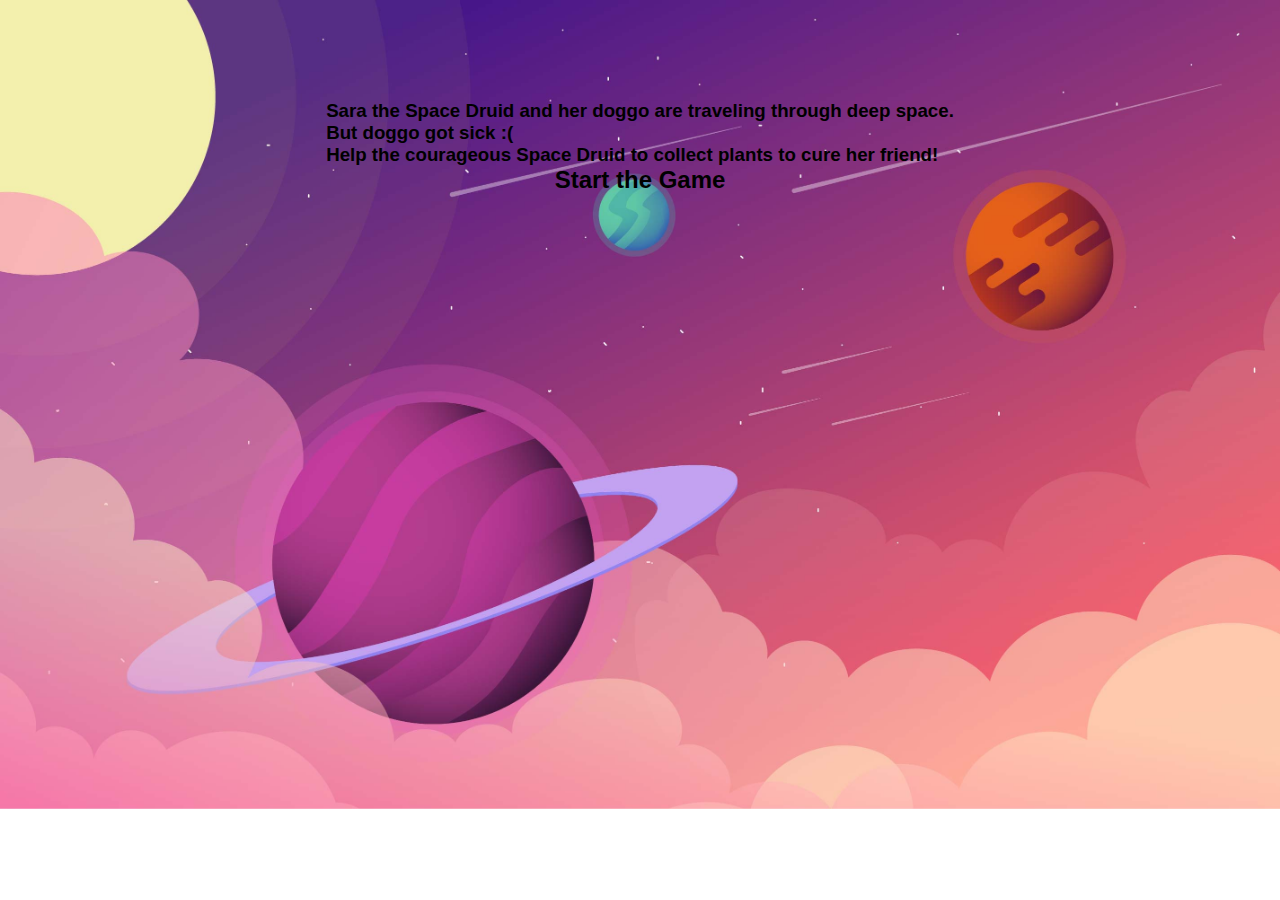
==== index.html @ ef80bd57 "added style and fixed bugs" ====
<!DOCTYPE html>
<html lang="en">
<head>
    <meta charset="UTF-8">
    <meta http-equiv="X-UA-Compatible" content="IE=edge">
    <meta name="viewport" content="width=device-width, initial-scale=1.0">
    <link rel="stylesheet" href="./styles/style.css">
    <title>Start</title>
</head>
<body id="start-game">

        

        <h3 id="h3-start-game">Sara the Space Druid and her doggo are traveling through deep space. <br> 
        But doggo got sick :( <br>
        Help the courageous Space Druid to collect plants to cure her friend!</h3>

        <h2><a id="h2-start-game" href="./playgame.html"> Start the Game </a></h2>
     
    
</body>
</html>
---- styles/style.css ----
@font-face {
    font-family: 'Stigo', sans-serif;
    src: url("http://fonts.cdnfonts.com/css/stigo");
  }


* {
    padding : 0;
    margin : 0;
}

#start-game {
    background-image: url(/media/T_17-01.jpg);
    display: flex;
    justify-content: center;
    align-items: center;
    background-size: 100%;
    background-repeat: no-repeat;
    flex-direction: column;
    font-family: 'Stigo', sans-serif;


    

} 

#main-game{
    display: flex;
    width: 725px;
    height: 715px;
    border: 1px solid black;
    overflow: hidden;
    position: absolute;
    margin: 1em;
    left: 50px;
    background-image: url(/media/vecteezy1.jpg);
    background-repeat: no-repeat;
    background-size:cover;
    margin: 5px solid black;

    
    
}
#main-game-body{
    display: flex;
    justify-content: center;
    background-color: black;
    background-size: 100%;
    background-repeat: no-repeat;
}

#player{
    position: absolute;
    border-radius: 50%;
    overflow: hidden;
    background-image: url(/media/run6.png);
    background-repeat: no-repeat;
    background-size:contain 
    }

#enemy{
    position: absolute;
    background-image: url("/media/skeleton-animation_01.png");
    background-size: 100%;
    background-repeat: no-repeat;
 }
   
.flower{
    background-image: url(/media/Leaf\ icon-04.png);
    background-size: 100%;
     background-repeat: no-repeat;
    position: absolute;
 }

 #points {
    width: 200px;
    height: 220px;
    background-color: rgb(243, 234, 109);
    border: 2px solid rgb(189, 212, 120);
    position: fixed;
    left: 797px;
    display: flex;
    justify-content: center;
    align-items: center;
    font-size: 50px;
    text-shadow: 1px 1px 2px rgb(255, 255, 255), 0 0 25px blue, 0 0 5px darkblue;
    border-radius: 10px 50px 20px;
    border:4px double rgb(242, 104, 255);
    font-family: 'Games', sans-serif;
    src: url ("http://fonts.cdnfonts.com/css/games")




 }
    


a, h1 {
    text-decoration-line: none;
    color: black;
    font-family: 'Stigo', sans-serif;


}

.enemyExtra {
    position: absolute;
    background-color: rgb(199, 53, 16);
}




#link {
    margin-top: 200px;
    text-align: center;
    right: 80px;
    text-decoration: dashed;
    color: rgb(255, 0, 149);
    font-family: 'Stigo', sans-serif;


}

#laika {
    width: 200px;
    height: 150px;
     background-image: url(/media/Laika.jpeg);
     background-size: 100%;
     background-repeat: no-repeat;
     border: 2px solid black;
     border-radius: 50%;

}

#gameover-div{

    display:flex;
    justify-content: center;
    align-items: center;
    flex-direction: column;
    background-image: url(/media/fd2487ab6bf23a6ae4ac2748e7266f22.jpeg);
    background-size: 100%;

}
h2 {
    color: rgb(230, 25, 25);
    font-family: 'Stigo', sans-serif;

}

#h3-start-game{

    margin-top: 100px;
    font-family: 'Stigo', sans-serif;

}
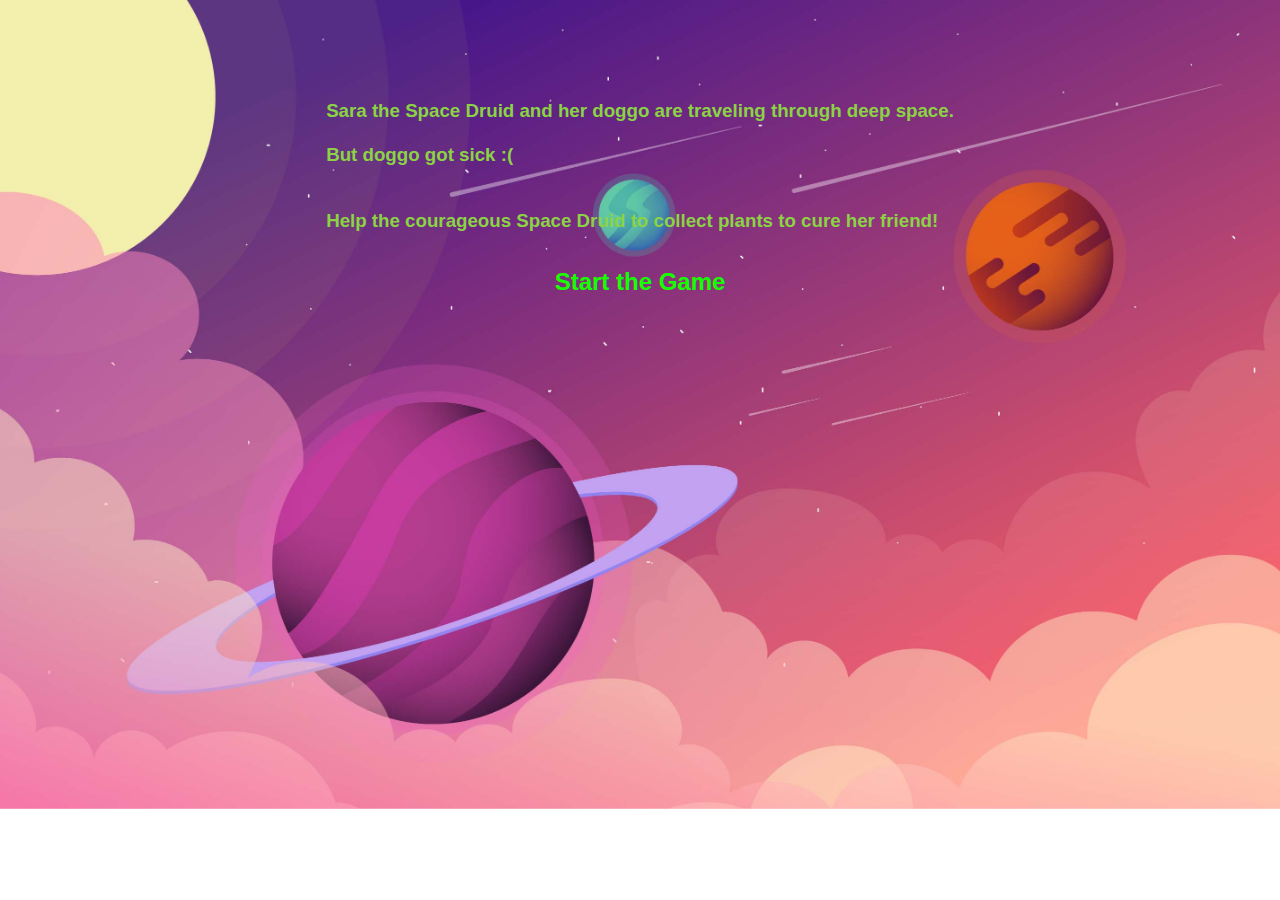
==== commit 98eaf810: "Font color changed" ====
--- a/index.html
+++ b/index.html
@@ -11,11 +11,11 @@
 
         
 
-        <h3 id="h3-start-game">Sara the Space Druid and her doggo are traveling through deep space. <br> 
+        <h3 id="h3-start-game">Sara the Space Druid and her doggo are traveling through deep space.  <br> <br>
         But doggo got sick :( <br>
-        Help the courageous Space Druid to collect plants to cure her friend!</h3>
+        <br> <br> Help the courageous Space Druid to collect plants to cure her friend!</h3>
 
-        <h2><a id="h2-start-game" href="./playgame.html"> Start the Game </a></h2>
+        <br> <br> <h2><a id="h2-start-game" href="./playgame.html"> Start the Game </a></h2>
      
     
 </body>
--- a/styles/style.css
+++ b/styles/style.css
@@ -154,6 +154,13 @@
 
     margin-top: 100px;
     font-family: 'Stigo', sans-serif;
+    color: rgb(139, 211, 68);
 
 }
 
+#h2-start-game{
+    margin-top: 100px;
+    font-family: 'Stigo', sans-serif;
+    color: rgb(21, 255, 0);
+}
+
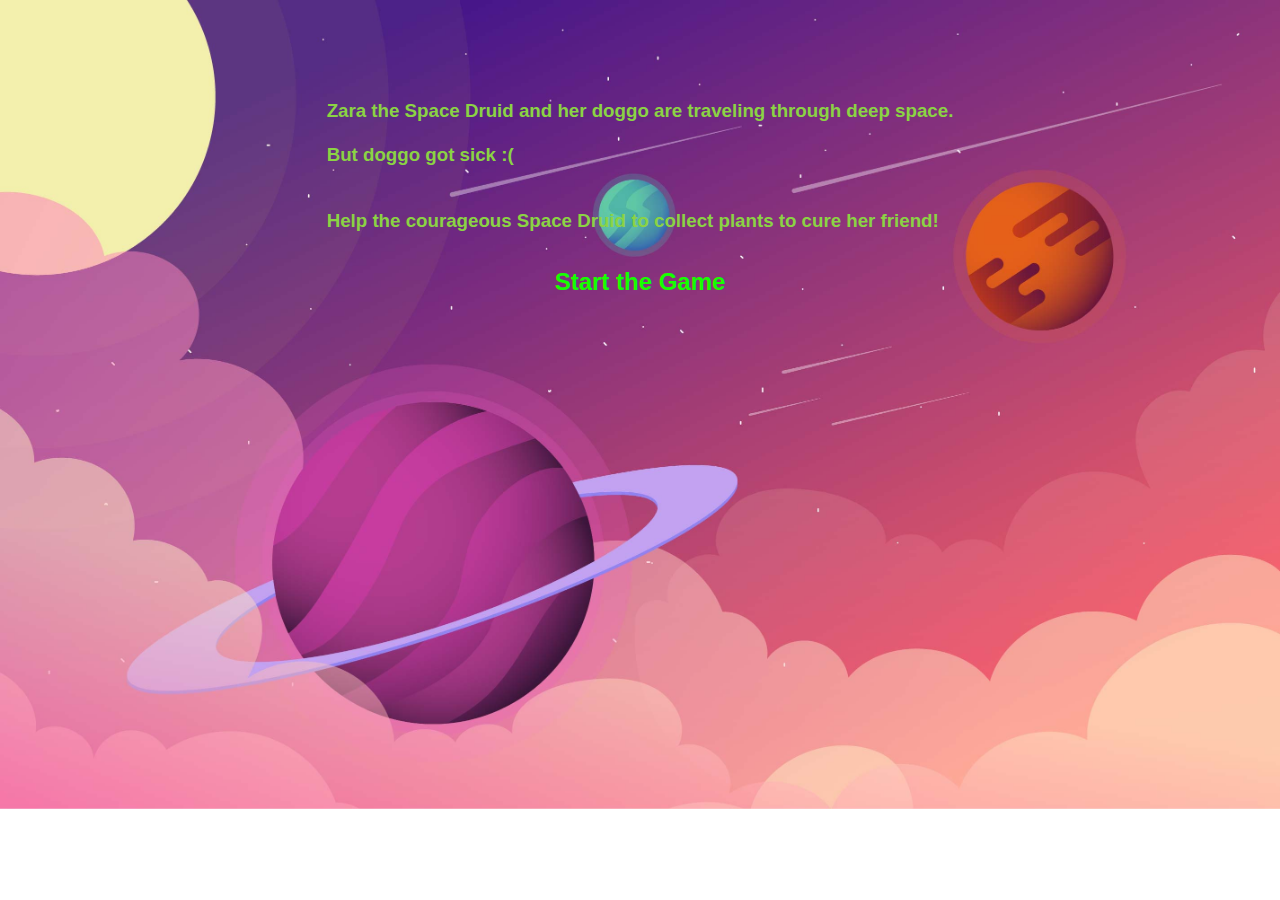
==== commit 4d730d52: "Main design changed, improved start and gameover, added life, remove major bugs" ====
--- a/index.html
+++ b/index.html
@@ -11,7 +11,7 @@
 
         
 
-        <h3 id="h3-start-game">Sara the Space Druid and her doggo are traveling through deep space.  <br> <br>
+        <h3 id="h3-start-game">Zara the Space Druid and her doggo are traveling through deep space.  <br> <br>
         But doggo got sick :( <br>
         <br> <br> Help the courageous Space Druid to collect plants to cure her friend!</h3>
 
--- a/styles/style.css
+++ b/styles/style.css
@@ -1,166 +1,247 @@
 @font-face {
-    font-family: 'Stigo', sans-serif;
-    src: url("http://fonts.cdnfonts.com/css/stigo");
-  }
-
+  font-family: "Stigo", sans-serif;
+  src: url("http://fonts.cdnfonts.com/css/stigo");
+}
 
 * {
-    padding : 0;
-    margin : 0;
+  padding: 0;
+  margin: 0;
 }
 
 #start-game {
-    background-image: url(/media/T_17-01.jpg);
-    display: flex;
-    justify-content: center;
-    align-items: center;
-    background-size: 100%;
-    background-repeat: no-repeat;
-    flex-direction: column;
-    font-family: 'Stigo', sans-serif;
-
-
-    
-
-} 
-
-#main-game{
-    display: flex;
-    width: 725px;
-    height: 715px;
-    border: 1px solid black;
-    overflow: hidden;
-    position: absolute;
-    margin: 1em;
-    left: 50px;
-    background-image: url(/media/vecteezy1.jpg);
-    background-repeat: no-repeat;
-    background-size:cover;
-    margin: 5px solid black;
-
-    
-    
-}
-#main-game-body{
-    display: flex;
-    justify-content: center;
-    background-color: black;
-    background-size: 100%;
-    background-repeat: no-repeat;
-}
-
-#player{
-    position: absolute;
-    border-radius: 50%;
-    overflow: hidden;
-    background-image: url(/media/run6.png);
-    background-repeat: no-repeat;
-    background-size:contain 
-    }
-
-#enemy{
-    position: absolute;
-    background-image: url("/media/skeleton-animation_01.png");
-    background-size: 100%;
-    background-repeat: no-repeat;
- }
-   
-.flower{
-    background-image: url(/media/Leaf\ icon-04.png);
-    background-size: 100%;
-     background-repeat: no-repeat;
-    position: absolute;
- }
-
- #points {
-    width: 200px;
-    height: 220px;
-    background-color: rgb(243, 234, 109);
-    border: 2px solid rgb(189, 212, 120);
-    position: fixed;
-    left: 797px;
-    display: flex;
-    justify-content: center;
-    align-items: center;
-    font-size: 50px;
-    text-shadow: 1px 1px 2px rgb(255, 255, 255), 0 0 25px blue, 0 0 5px darkblue;
-    border-radius: 10px 50px 20px;
-    border:4px double rgb(242, 104, 255);
-    font-family: 'Games', sans-serif;
-    src: url ("http://fonts.cdnfonts.com/css/games")
-
-
-
-
- }
-    
-
-
-a, h1 {
-    text-decoration-line: none;
-    color: black;
-    font-family: 'Stigo', sans-serif;
-
-
+  background-image: url(../media/T_17-01.jpg);
+  display: flex;
+  justify-content: center;
+  align-items: center;
+  background-size: 100%;
+  background-repeat: no-repeat;
+  flex-direction: column;
+  font-family: "Stigo", sans-serif;
+}
+
+#startgame-div {
+  display: flex;
+  justify-content: flex-start;
+  flex-direction: column;
+  padding: 20px;
+  gap: 40px;
+  flex-wrap: wrap;
+  position: fixed;
+  top: 39%;
+  left: 35%;
+  width: 96px;
+  height: 40px;
+  background-color: rgb(243, 234, 109);
+  border: 2px solid rgb(189, 212, 120);
+  border-radius: 20px 50px 10px;
+  border: 4px double rgb(242, 104, 255);
+  box-shadow: inset 0 0 black;
+  margin-top: -100px;
+  margin-left: -100px;
+  height: 300px;
+  width: 350px;
+  background-image: url(../media/vecteezy_galaxy-background-with-falling-star-vector-space-galaxy_7120314.jpg);
+  background-size: cover;
+  text-align: center;
+  font-size: large;
+  color: rgb(243, 234, 109);
+}
+
+#main-game {
+  display: flex;
+  width: 80%;
+  height: 90%;
+  background-color: rgb(243, 234, 109);
+  border: 2px solid rgb(189, 212, 120);
+  border-radius: 10px 50px 20px;
+  border: 4px double rgb(242, 104, 255);
+  overflow: hidden;
+  position: absolute;
+  margin: 1em;
+  left: 50px;
+  background-image: url(../media/vecteezy1.jpg);
+  background-repeat: no-repeat;
+  background-size: cover;
+  margin: 5px solid black;
+}
+
+#player {
+  position: absolute;
+  border-radius: 50%;
+  overflow: hidden;
+  background-image: url(../media/run6.png);
+  background-repeat: no-repeat;
+  background-size: contain;
+}
+
+#enemy {
+  position: absolute;
+  background-image: url(../media/skeleton-animation_01.png);
+  background-size: 100%;
+  background-repeat: no-repeat;
 }
 
 .enemyExtra {
-    position: absolute;
-    background-color: rgb(199, 53, 16);
-}
-
-
-
+  position: absolute;
+  background-image: url(../media/skeleton-animation_01.png);
+  background-size: 100%;
+  background-repeat: no-repeat;
+}
+#hearts-container {
+  margin-left: 70%;
+  display: flex;
+  flex-direction: row;
+  justify-content: flex-start;
+  align-items: center;
+  width: 100px;
+  height: 40px;
+  background-color: aliceblue;
+}
+
+.heart {
+  background-color: red;
+  border: 0.1px solid white;
+}
+
+.flower {
+  background-image: url(../media/Leaf\ icon-04.png);
+  background-size: 100%;
+  background-repeat: no-repeat;
+  position: absolute;
+}
+
+#points {
+  width: 96px;
+  height: 40px;
+  background-color: rgb(243, 234, 109);
+  border: 2px solid rgb(189, 212, 120);
+  margin-left: 10px;
+  margin-top: 10px;
+  display: flex;
+  justify-content: center;
+  align-items: center;
+  font-size: 40px;
+  text-shadow: 1px 1px 2px rgb(255, 255, 255), 0 0 25px blue, 0 0 5px darkblue;
+  border-radius: 10px 50px 20px;
+  border: 4px double rgb(242, 104, 255);
+  font-family: "Games", sans-serif;
+  src: url ("http://fonts.cdnfonts.com/css/games");
+}
+
+#start-button {
+  width: 136px;
+  height: 70px;
+  background-color: rgb(243, 234, 109);
+  border: 2px solid rgb(189, 212, 120);
+  margin-left: 10px;
+  margin-top: 40px;
+  align-self: center;
+  font-size: 10px;
+  text-shadow: 1px 1px 2px rgb(255, 255, 255), 0 0 25px blue, 0 0 5px darkblue;
+  border-radius: 20px 20px 20px 20px;
+  border: 4px double rgb(242, 104, 255);
+  font-family: "Games", sans-serif;
+  src: url ("http://fonts.cdnfonts.com/css/games");
+}
+
+a,
+h1 {
+  text-decoration-line: none;
+  color: black;
+  font-family: "Stigo", sans-serif;
+}
+
+.enemyExtra {
+  position: absolute;
+  background-color: rgb(199, 53, 16);
+}
 
 #link {
-    margin-top: 200px;
-    text-align: center;
-    right: 80px;
-    text-decoration: dashed;
-    color: rgb(255, 0, 149);
-    font-family: 'Stigo', sans-serif;
-
-
+  margin-top: 200px;
+  text-align: center;
+  right: 80px;
+  text-decoration: dashed;
+  color: rgb(255, 0, 149);
+  font-family: "Stigo", sans-serif;
 }
 
 #laika {
-    width: 200px;
-    height: 150px;
-     background-image: url(/media/Laika.jpeg);
-     background-size: 100%;
-     background-repeat: no-repeat;
-     border: 2px solid black;
-     border-radius: 50%;
-
-}
-
-#gameover-div{
-
-    display:flex;
-    justify-content: center;
-    align-items: center;
-    flex-direction: column;
-    background-image: url(/media/fd2487ab6bf23a6ae4ac2748e7266f22.jpeg);
-    background-size: 100%;
-
-}
+  width: 200px;
+  height: 150px;
+  background-image: url(../media/Laika.jpeg);
+  background-size: 100%;
+  background-repeat: no-repeat;
+  border: 2px solid black;
+  border-radius: 50%;
+}
+
+#gameover-div {
+  display: flex;
+  justify-content: center;
+  flex-direction: column;
+  padding: 20px;
+  position: fixed;
+  top: 50%;
+  left: 42%;
+  width: 96px;
+  height: 40px;
+  background-color: rgb(243, 234, 109);
+  border: 2px solid rgb(189, 212, 120);
+  border-radius: 20px 50px 10px;
+  border: 4px double rgb(242, 104, 255);
+  box-shadow: inset 0 0 black;
+  margin-top: -100px;
+  margin-left: -100px;
+  height: 200px;
+  width: 250px;
+  text-align: center;
+  background-image: url(../media/vecteezy_galaxy-background-with-falling-star-vector-space-galaxy_7120314.jpg);
+  background-size: cover;
+}
+
 h2 {
-    color: rgb(230, 25, 25);
-    font-family: 'Stigo', sans-serif;
-
-}
-
-#h3-start-game{
-
-    margin-top: 100px;
-    font-family: 'Stigo', sans-serif;
-    color: rgb(139, 211, 68);
-
-}
-
-#h2-start-game{
-    margin-top: 100px;
-    font-family: 'Stigo', sans-serif;
-    color: rgb(21, 255, 0);
-}
-
+  color: rgb(230, 25, 25);
+  font-family: "Stigo", sans-serif;
+}
+
+#h3-start-game {
+  margin-top: 100px;
+  font-family: "Stigo", sans-serif;
+  color: rgb(139, 211, 68);
+}
+
+#h2-start-game {
+  margin-top: 100px;
+  font-family: "Stigo", sans-serif;
+  color: rgb(21, 255, 0);
+}
+
+#scoring {
+  width: 10vw;
+  height: 5vw;
+  font-size: medium;
+}
+#gameover-score {
+  font-size: 24px;
+  font-weight: bold;
+  color: red;
+  margin-top: 20px;
+}
+
+#gameover-score {
+  color: black;
+  width: 96px;
+  height: 40px;
+  background-color: rgb(243, 234, 109);
+  border: 2px solid rgb(189, 212, 120);
+  left: 797px;
+  display: flex;
+  justify-content: center;
+  align-items: center;
+  font-size: 30px;
+  text-shadow: 1px 1px 2px rgb(255, 255, 255), 0 0 25px blue, 0 0 5px darkblue;
+  border-radius: 10px 50px 20px;
+  border: 4px double rgb(242, 104, 255);
+  font-family: "Games", sans-serif;
+  src: url ("http://fonts.cdnfonts.com/css/games");
+}
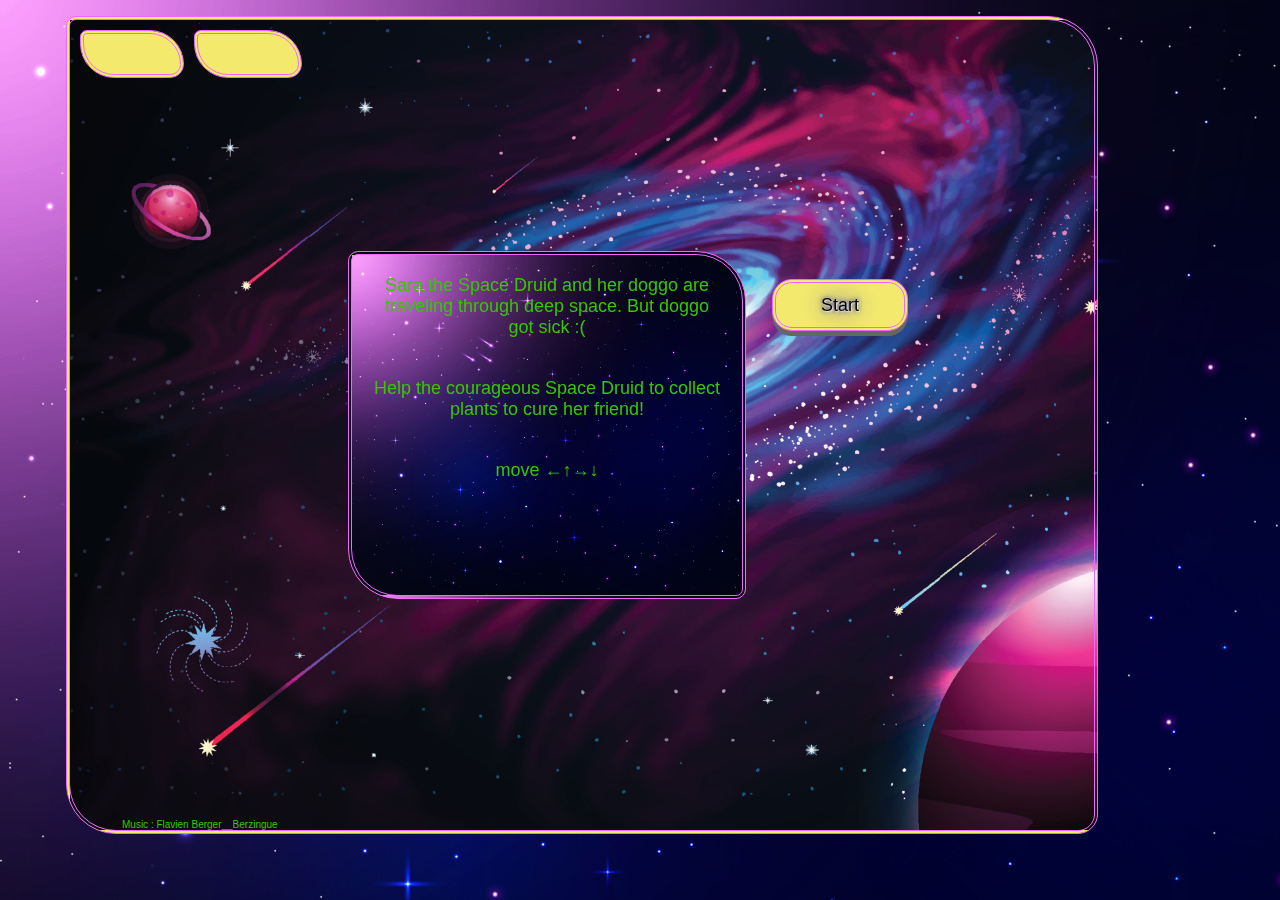
==== commit be570c5c: "Cleaned board" ====
--- a/index.html
+++ b/index.html
@@ -4,19 +4,36 @@
     <meta charset="UTF-8">
     <meta http-equiv="X-UA-Compatible" content="IE=edge">
     <meta name="viewport" content="width=device-width, initial-scale=1.0">
+    <title>Space Druid</title>
     <link rel="stylesheet" href="./styles/style.css">
-    <title>Start</title>
+    <link href='https://fonts.googleapis.com/css?family=Aclonica' rel='stylesheet'>
+    <link href="https://fonts.cdnfonts.com/css/horror" rel="stylesheet">
+    <link href="https://fonts.cdnfonts.com/css/games" rel="stylesheet">
+
+    <style>
+        body {
+         font-family: 'Aclonica';
+        }
+        @import url('https://fonts.cdnfonts.com/css/horror');
+
+        </style>
 </head>
-<body id="start-game">
 
+<body id="main-game-body">
+    <audio id="myTrack" src="/media/Flavien Berger - Berzingue (Audio Officiel).mp3" autoplay></audio>
+
+    <div class="container" id="main-game">
+
+        <div id="player"></div>
+         <div id="points-container">
+        <div id="points"></div>         
+        </div>        
+        <div id="hearts-container"></div>
+    </div> 
+        <div id="gameover-div"></div>  
         
-
-        <h3 id="h3-start-game">Zara the Space Druid and her doggo are traveling through deep space.  <br> <br>
-        But doggo got sick :( <br>
-        <br> <br> Help the courageous Space Druid to collect plants to cure her friend!</h3>
-
-        <br> <br> <h2><a id="h2-start-game" href="./playgame.html"> Start the Game </a></h2>
-     
+    </div>
     
+    <script type="module" src="scripts/script.js"></script>
 </body>
 </html>--- a/styles/style.css
+++ b/styles/style.css
@@ -3,9 +3,21 @@
   src: url("http://fonts.cdnfonts.com/css/stigo");
 }
 
+:root {
+  --main-color: rgb(242, 104, 255);
+  --second-color: rgb(243, 234, 109);
+  --color-one: rgb(241, 31, 31);
+  --color-two: orange;
+  --color-three: rgb(54 199 0);
+  --plr-run-1: ;
+}
+
 * {
   padding: 0;
   margin: 0;
+}
+body {
+  background-image: url(../media/vecteezy_galaxy-background-with-falling-star-vector-space-galaxy_7120314.jpg);
 }
 
 #start-game {
@@ -31,10 +43,10 @@
   left: 35%;
   width: 96px;
   height: 40px;
-  background-color: rgb(243, 234, 109);
-  border: 2px solid rgb(189, 212, 120);
-  border-radius: 20px 50px 10px;
-  border: 4px double rgb(242, 104, 255);
+  background-color: var(--second-color);
+  border: 2px solid rgb(189, 212, 120);
+  border-radius: 10px 50px 10px;
+  border: 4px double var(--main-color);
   box-shadow: inset 0 0 black;
   margin-top: -100px;
   margin-left: -100px;
@@ -44,17 +56,60 @@
   background-size: cover;
   text-align: center;
   font-size: large;
-  color: rgb(243, 234, 109);
+  color: var(--second-color);
+}
+
+#track-info {
+  font-size: 10px;
+  margin-top: -20px;
+  align-self: flex-end;
+  margin-left: 600px;
+}
+
+#stop-track {
+  font-size: 10px;
+  margin-left: -180px;
+  align-self: end;
+  border: 1 dashed var(--color-three);
+  background-color: rgba(0, 0, 0, 0);
+  color: var(--color-three);
+  font-family: "Games", sans-serif;
+}
+
+.start-button {
+  width: 136px;
+  height: 52px;
+  background-color: var(--second-color);
+  border: 2px solid rgb(189, 212, 120);
+  margin-left: 10px;
+  margin-top: 4px;
+  align-self: center;
+  font-size: large;
+  text-shadow: 1px 1px 2px rgb(255, 255, 255), 0 0 25px blue, 0 0 5px darkblue;
+  border-radius: 20px 20px 20px 20px;
+  border: 4px double var(--main-color);
+  transition: all 0.1s ease-out;
+  font-family: "Games", sans-serif;
+  src: url("http://fonts.cdnfonts.com/css/games");
+  box-shadow: 0 5px #666;
+  animation: color-animation 0.5s infinite alternate;
+}
+
+.start-button:active {
+  background-color: #dd61f2;
+  transform: translateY(4px);
+  box-shadow: none;
+  animation-duration: 0.2s;
 }
 
 #main-game {
   display: flex;
   width: 80%;
   height: 90%;
-  background-color: rgb(243, 234, 109);
+  background-color: var(--second-color);
   border: 2px solid rgb(189, 212, 120);
   border-radius: 10px 50px 20px;
-  border: 4px double rgb(242, 104, 255);
+  border: 4px double var(--main-color);
   overflow: hidden;
   position: absolute;
   margin: 1em;
@@ -67,40 +122,36 @@
 
 #player {
   position: absolute;
-  border-radius: 50%;
   overflow: hidden;
-  background-image: url(../media/run6.png);
-  background-repeat: no-repeat;
-  background-size: contain;
-}
-
-#enemy {
+  background-repeat: no-repeat;
+  background-size: auto;
+  animation: sprite 1s infinite;
+  background-image: url("../media/PlayerStanding.png");
+  background-repeat: no-repeat;
+}
+
+#hearts-container {
+  width: 100px;
+  height: 40px;
+  margin-left: 10px;
+  background-color: var(--second-color);
+  border: 2px solid rgb(189, 212, 120);
+  border-radius: 10px 50px 20px;
+  border: 4px double var(--main-color);
+  margin-top: 10px;
+  display: flex;
+  justify-content: center;
+  align-items: center;
+  align-self: baseline;
+  gap: 2px;
+  z-index: 1;
+}
+
+.enemy {
   position: absolute;
   background-image: url(../media/skeleton-animation_01.png);
   background-size: 100%;
   background-repeat: no-repeat;
-}
-
-.enemyExtra {
-  position: absolute;
-  background-image: url(../media/skeleton-animation_01.png);
-  background-size: 100%;
-  background-repeat: no-repeat;
-}
-#hearts-container {
-  margin-left: 70%;
-  display: flex;
-  flex-direction: row;
-  justify-content: flex-start;
-  align-items: center;
-  width: 100px;
-  height: 40px;
-  background-color: aliceblue;
-}
-
-.heart {
-  background-color: red;
-  border: 0.1px solid white;
 }
 
 .flower {
@@ -110,38 +161,40 @@
   position: absolute;
 }
 
-#points {
+.heart {
+  background-image: url(../media/redheart.png);
+  background-size: contain;
+  animation: bounce-animation 0.3s infinite;
+}
+
+@keyframes bounce-animation {
+  0% {
+  }
+  100% {
+    transform: scale(1.2);
+  }
+}
+
+#points-container {
   width: 96px;
   height: 40px;
-  background-color: rgb(243, 234, 109);
+  background-color: var(--second-color);
   border: 2px solid rgb(189, 212, 120);
   margin-left: 10px;
   margin-top: 10px;
   display: flex;
   justify-content: center;
   align-items: center;
+  border-radius: 10px 50px 20px;
+  border: 4px double var(--main-color);
+  z-index: 1;
+}
+
+#points {
   font-size: 40px;
-  text-shadow: 1px 1px 2px rgb(255, 255, 255), 0 0 25px blue, 0 0 5px darkblue;
-  border-radius: 10px 50px 20px;
-  border: 4px double rgb(242, 104, 255);
-  font-family: "Games", sans-serif;
-  src: url ("http://fonts.cdnfonts.com/css/games");
-}
-
-#start-button {
-  width: 136px;
-  height: 70px;
-  background-color: rgb(243, 234, 109);
-  border: 2px solid rgb(189, 212, 120);
-  margin-left: 10px;
-  margin-top: 40px;
-  align-self: center;
-  font-size: 10px;
-  text-shadow: 1px 1px 2px rgb(255, 255, 255), 0 0 25px blue, 0 0 5px darkblue;
-  border-radius: 20px 20px 20px 20px;
-  border: 4px double rgb(242, 104, 255);
-  font-family: "Games", sans-serif;
-  src: url ("http://fonts.cdnfonts.com/css/games");
+
+  animation: bounce-animation 0.3s infinite;
+  font-family: "Games", sans-serif;
 }
 
 a,
@@ -176,7 +229,7 @@
 }
 
 #gameover-div {
-  display: flex;
+  display: none;
   justify-content: center;
   flex-direction: column;
   padding: 20px;
@@ -185,63 +238,81 @@
   left: 42%;
   width: 96px;
   height: 40px;
-  background-color: rgb(243, 234, 109);
-  border: 2px solid rgb(189, 212, 120);
-  border-radius: 20px 50px 10px;
-  border: 4px double rgb(242, 104, 255);
+  background-color: var(--second-color);
+  border: 2px solid rgb(189, 212, 120);
+  border-radius: 10px 50px 10px;
+  border: 4px double var(--main-color);
   box-shadow: inset 0 0 black;
   margin-top: -100px;
   margin-left: -100px;
-  height: 200px;
+  height: 230px;
   width: 250px;
   text-align: center;
   background-image: url(../media/vecteezy_galaxy-background-with-falling-star-vector-space-galaxy_7120314.jpg);
   background-size: cover;
-}
-
-h2 {
-  color: rgb(230, 25, 25);
-  font-family: "Stigo", sans-serif;
-}
-
-#h3-start-game {
-  margin-top: 100px;
-  font-family: "Stigo", sans-serif;
-  color: rgb(139, 211, 68);
-}
-
-#h2-start-game {
-  margin-top: 100px;
-  font-family: "Stigo", sans-serif;
-  color: rgb(21, 255, 0);
-}
-
-#scoring {
-  width: 10vw;
-  height: 5vw;
-  font-size: medium;
-}
-#gameover-score {
-  font-size: 24px;
-  font-weight: bold;
-  color: red;
-  margin-top: 20px;
+  font-family: "Games", sans-serif;
 }
 
 #gameover-score {
   color: black;
   width: 96px;
   height: 40px;
-  background-color: rgb(243, 234, 109);
+  background-color: var(--second-color);
   border: 2px solid rgb(189, 212, 120);
   left: 797px;
   display: flex;
   justify-content: center;
   align-items: center;
-  font-size: 30px;
+  align-self: center;
+  font-size: 20px;
   text-shadow: 1px 1px 2px rgb(255, 255, 255), 0 0 25px blue, 0 0 5px darkblue;
   border-radius: 10px 50px 20px;
-  border: 4px double rgb(242, 104, 255);
+  border: 4px double var(--main-color);
   font-family: "Games", sans-serif;
   src: url ("http://fonts.cdnfonts.com/css/games");
 }
+
+#reStart-button {
+  width: 136px;
+  height: 52px;
+  background-color: var(--second-color);
+  border: 2px solid rgb(189, 212, 120);
+  margin-left: 10px;
+  margin-top: 30px;
+  align-self: center;
+  font-size: large;
+  text-shadow: 1px 1px 2px rgb(255, 255, 255), 0 0 25px blue, 0 0 5px darkblue;
+  border-radius: 20px 20px 20px 20px;
+  border: 4px double var(--main-color);
+  transition: all 0.1s ease-out;
+  font-family: "Games", sans-serif;
+  src: url("http://fonts.cdnfonts.com/css/games");
+  box-shadow: 0 5px #666;
+  animation: color-animation 0.5s infinite alternate;
+}
+
+#reStart-button:active {
+  background-color: #dd61f2;
+  transform: translateY(4px);
+  box-shadow: none;
+  animation-duration: 0.2s;
+}
+
+span {
+  animation: color-animation 0.5s infinite alternate;
+  animation-duration: 0.3s;
+  font-family: "Games", sans-serif;
+  font-size: 18px;
+  color: var(--color-three);
+}
+
+@keyframes color-animation {
+  0% {
+    /* font-size: 20px; */
+  }
+
+  50% {
+    transform: scale(1.02);
+    /* font-size: 18px; */
+  }
+}
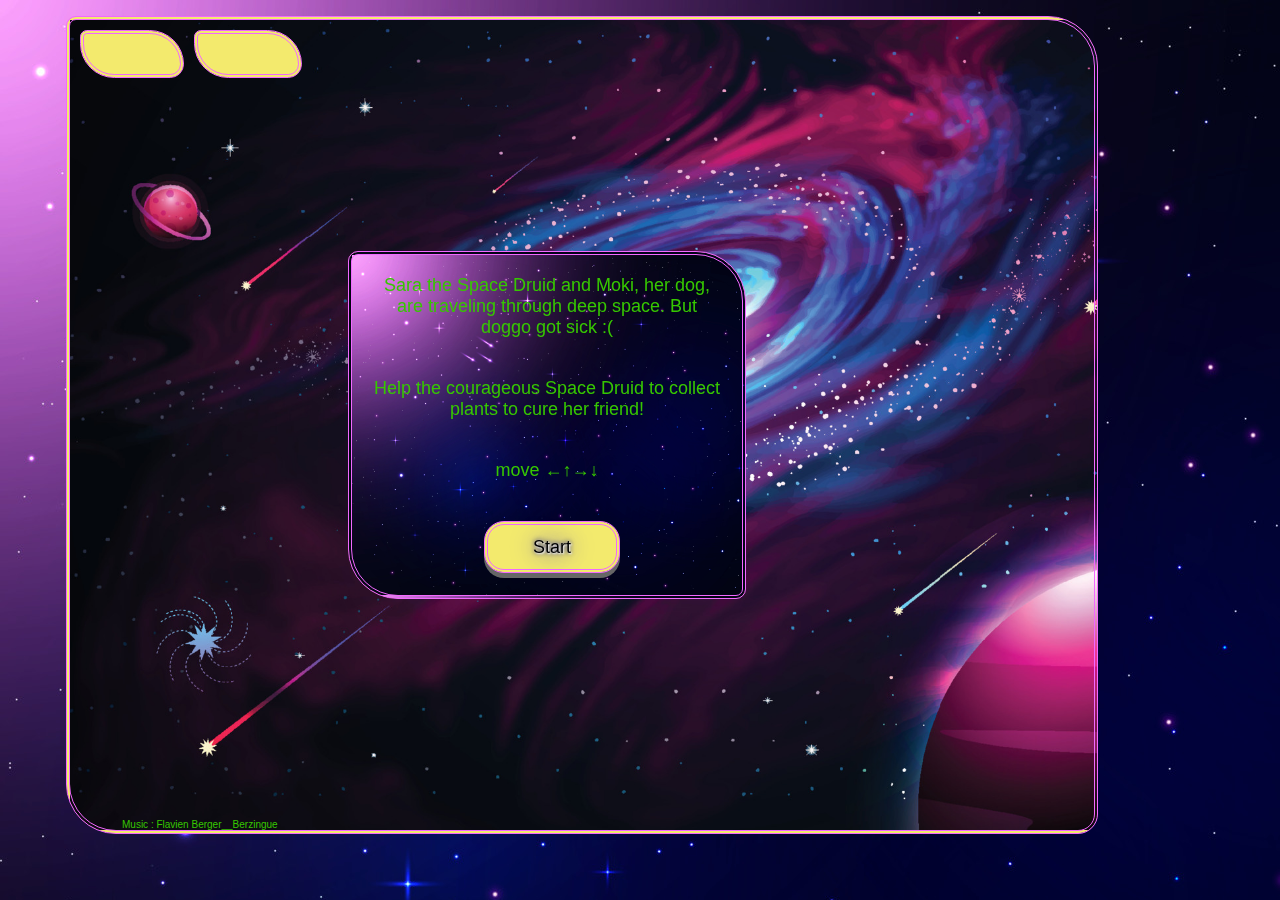
==== commit c069b19a: "Changed audio file extension" ====
--- a/index.html
+++ b/index.html
@@ -20,7 +20,7 @@
 </head>
 
 <body id="main-game-body">
-    <audio id="myTrack" src="/media/Flavien Berger - Berzingue (Audio Officiel).mp3" autoplay></audio>
+    <audio id="myTrack" src="./media/Flavien Berger - Berzingue (Audio Officiel).wav"></audio>
 
     <div class="container" id="main-game">
 
--- a/styles/style.css
+++ b/styles/style.css
@@ -82,7 +82,6 @@
   background-color: var(--second-color);
   border: 2px solid rgb(189, 212, 120);
   margin-left: 10px;
-  margin-top: 4px;
   align-self: center;
   font-size: large;
   text-shadow: 1px 1px 2px rgb(255, 255, 255), 0 0 25px blue, 0 0 5px darkblue;
